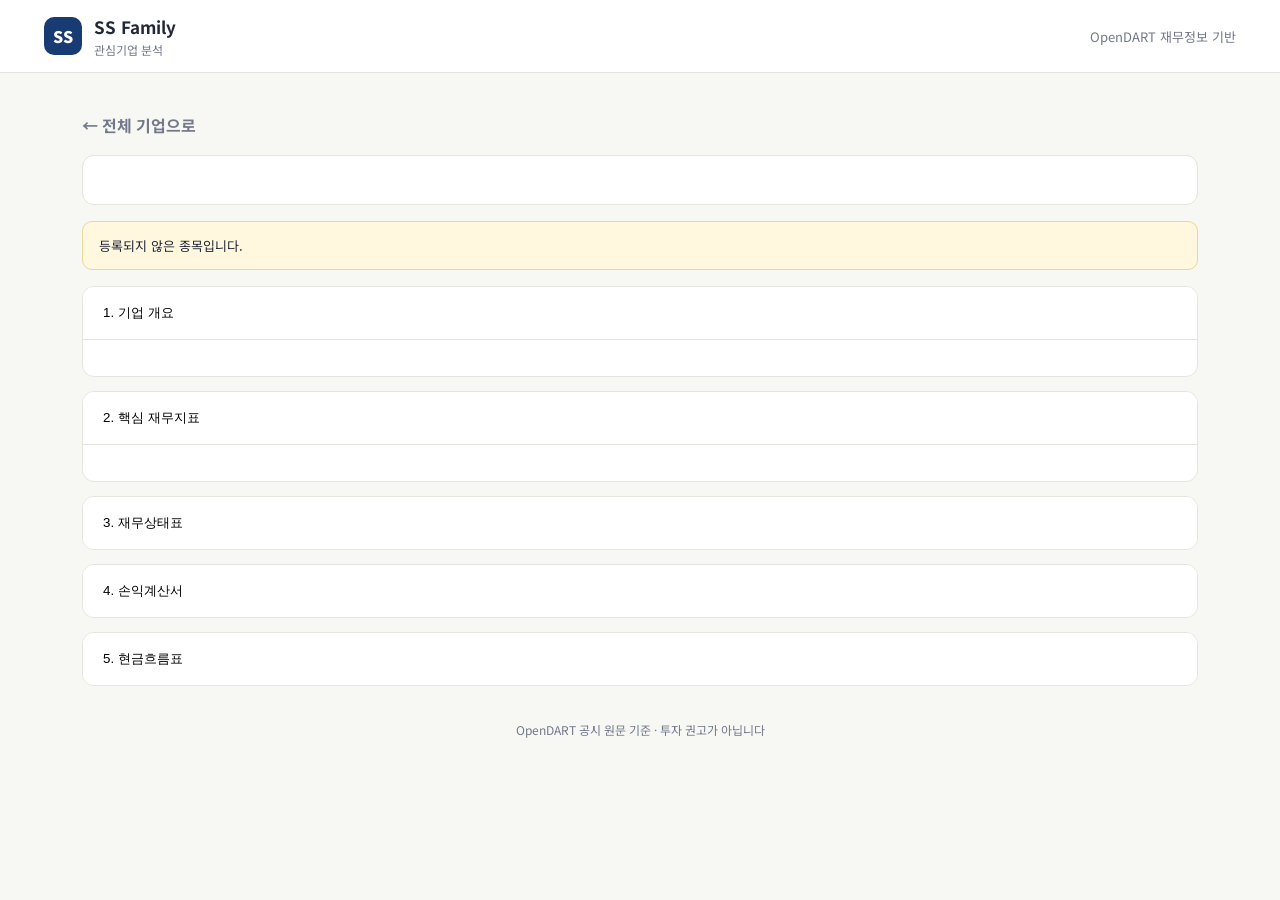
==== stock.html @ 983c9736 "SS Family 관심기업 분석 사이트 구축" ====
<!doctype html><html lang="ko"><head><meta charset="utf-8"><meta name="viewport" content="width=device-width,initial-scale=1"><title>기업 상세 | SS Family</title><link rel="preconnect" href="https://fonts.googleapis.com"><link href="https://fonts.googleapis.com/css2?family=Noto+Sans+KR:wght@400;500;700;800;900&display=swap" rel="stylesheet"><link rel="stylesheet" href="css/styles.css"></head><body><header><div class="brand"><div class="logo">SS</div><div><h1>SS Family</h1><p>관심기업 분석</p></div></div><div class="header-note">OpenDART 재무정보 기반</div></header><main><a class="back" href="index.html">← 전체 기업으로</a><section class="card stock-head" id="stockHead"></section><div id="status"></div><section class="card accordion open"><button>1. 기업 개요</button><div class="panel" id="companyPanel"></div></section><section class="card accordion open"><button>2. 핵심 재무지표</button><div class="panel" id="metricPanel"></div></section><section class="card accordion"><button>3. 재무상태표</button><div class="panel" id="balancePanel"></div></section><section class="card accordion"><button>4. 손익계산서</button><div class="panel" id="incomePanel"></div></section><section class="card accordion"><button>5. 현금흐름표</button><div class="panel" id="cashPanel"></div></section><p class="footer">OpenDART 공시 원문 기준 · 투자 권고가 아닙니다</p></main><script src="js/stock.js"></script></body></html>
---- css/styles.css ----
:root{--accent:#193b73;--accent-soft:#eaf0fa;--up:#c43b34;--down:#2865ad;--bg:#f7f7f4;--card:#fff;--border:#e5e5df;--text:#202737;--muted:#71798a;--radius:12px}*{box-sizing:border-box}body{margin:0;font-family:"Noto Sans KR",Arial,sans-serif;background:var(--bg);color:var(--text)}a{color:inherit;text-decoration:none}header{position:sticky;top:0;z-index:10;display:flex;justify-content:space-between;align-items:center;padding:14px 44px;background:#fff;border-bottom:1px solid var(--border)}.brand{display:flex;align-items:center;gap:12px}.logo{display:grid;place-items:center;width:38px;height:38px;border-radius:10px;background:var(--accent);color:#fff;font-weight:900}.brand h1{margin:0;font-size:17px}.brand p{margin:2px 0 0;font-size:12px;color:var(--muted)}.header-note{font-size:13px;color:var(--muted)}main{max-width:1180px;margin:auto;padding:40px 32px 70px}.hero h2{margin:0 0 8px;font-size:30px}.hero p{margin:0;color:var(--muted);line-height:1.7}.stats{display:grid;grid-template-columns:repeat(3,1fr);gap:14px;margin:26px 0}.card{background:var(--card);border:1px solid var(--border);border-radius:var(--radius)}.stat{padding:20px}.stat span{display:block;font-size:12px;color:var(--muted);margin-bottom:8px}.stat strong{font-size:25px}.toolbar{display:flex;justify-content:space-between;align-items:center;margin:24px 0 12px}.toolbar h3{margin:0}.filter{display:flex;gap:6px}.filter button{border:1px solid var(--border);background:#fff;border-radius:8px;padding:8px 12px;cursor:pointer}.filter button.active{background:var(--accent);border-color:var(--accent);color:#fff}.stock-table{overflow:hidden}.row{display:grid;grid-template-columns:70px 2fr 1.3fr 1fr 50px;align-items:center;min-height:66px;padding:0 18px;border-bottom:1px solid var(--border);cursor:pointer}.row:last-child{border-bottom:0}.row:hover{background:#fafbfe}.head{min-height:44px;background:#f1f2ef;color:var(--muted);font-size:12px;cursor:default}.name{font-weight:800}.code,.industry{font-size:13px;color:var(--muted)}.star{border:0;background:none;font-size:22px;color:#c5c5bc;cursor:pointer}.star.active{color:#e2a722}.back{display:inline-block;margin-bottom:18px;color:var(--muted);font-weight:700}.stock-head{padding:24px}.title-line{display:flex;align-items:center;gap:10px;flex-wrap:wrap}.title-line h2{margin:0;font-size:27px}.badge{padding:5px 10px;border-radius:7px;background:var(--accent-soft);color:var(--accent);font-size:12px;font-weight:700}.corp-meta{margin-top:10px;color:var(--muted);font-size:13px}.notice{padding:14px 16px;margin:16px 0;background:#fff8df;border:1px solid #ead795;border-radius:10px;font-size:13px}.accordion{margin-top:14px;overflow:hidden}.accordion button{width:100%;border:0;background:#fff;padding:17px 20px;text-align:left;font:700 15px inherit;cursor:pointer}.panel{display:none;padding:18px 20px;border-top:1px solid var(--border)}.accordion.open .panel{display:block}.metrics{display:grid;grid-template-columns:repeat(4,1fr);gap:10px}.metric{padding:13px;background:#f6f7f8;border-radius:9px}.metric span{display:block;font-size:11px;color:var(--muted);margin-bottom:5px}.metric strong{font-size:15px}.financial-table{width:100%;border-collapse:collapse;font-size:13px}.financial-table th,.financial-table td{padding:10px;border-bottom:1px solid var(--border);text-align:right}.financial-table th:first-child,.financial-table td:first-child{text-align:left}.empty{color:var(--muted);line-height:1.7}.footer{margin-top:35px;text-align:center;color:var(--muted);font-size:12px}@media(max-width:700px){header{padding:12px 18px}.header-note{display:none}main{padding:28px 16px}.stats{grid-template-columns:1fr}.row{grid-template-columns:42px 1.7fr 1fr 38px}.row .industry{display:none}.metrics{grid-template-columns:1fr 1fr}}
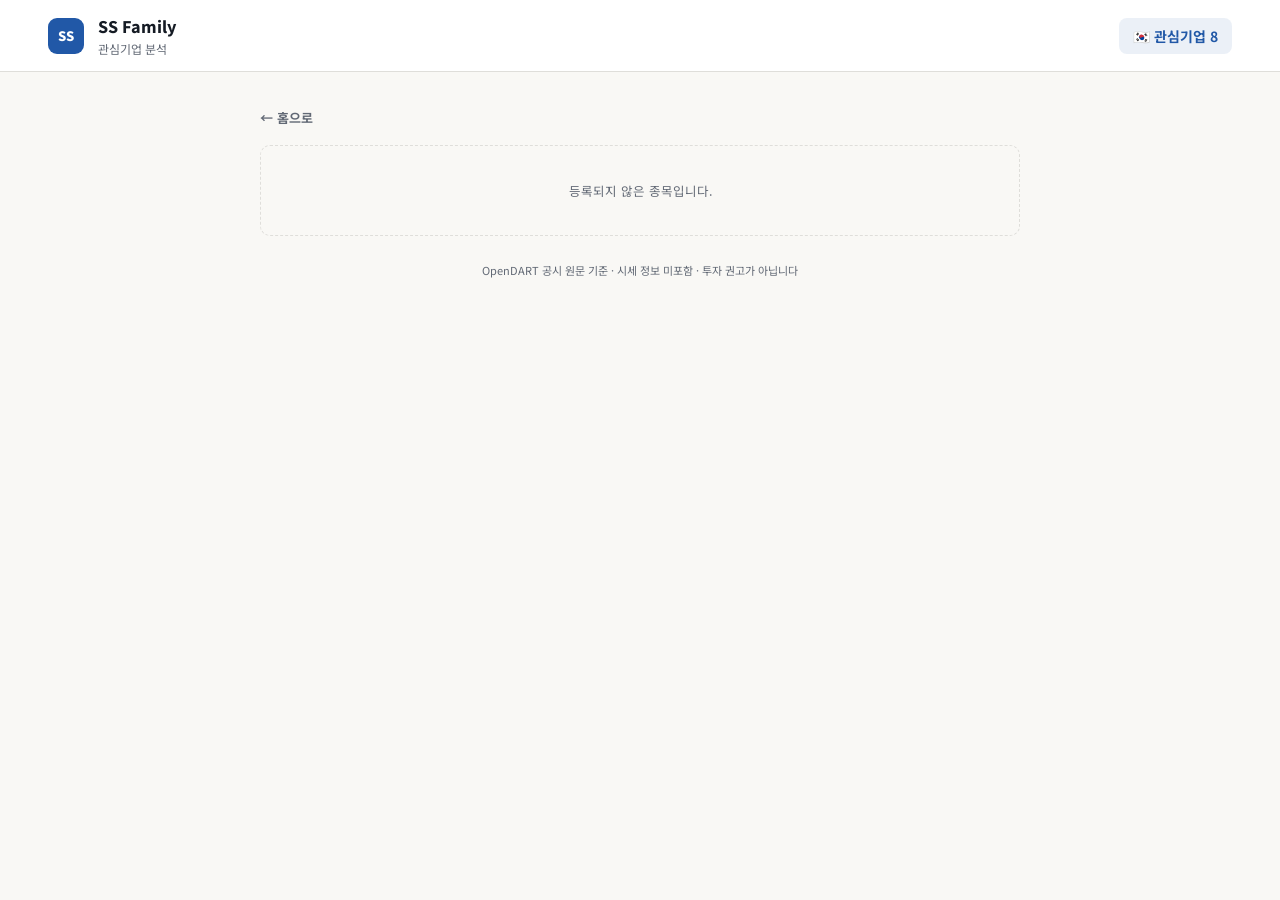
==== commit 275ab2f3: "Redesign stock pages and add consensus snapshots" ====
--- a/stock.html
+++ b/stock.html
@@ -1 +1 @@
-<!doctype html><html lang="ko"><head><meta charset="utf-8"><meta name="viewport" content="width=device-width,initial-scale=1"><title>기업 상세 | SS Family</title><link rel="preconnect" href="https://fonts.googleapis.com"><link href="https://fonts.googleapis.com/css2?family=Noto+Sans+KR:wght@400;500;700;800;900&display=swap" rel="stylesheet"><link rel="stylesheet" href="css/styles.css"></head><body><header><div class="brand"><div class="logo">SS</div><div><h1>SS Family</h1><p>관심기업 분석</p></div></div><div class="header-note">OpenDART 재무정보 기반</div></header><main><a class="back" href="index.html">← 전체 기업으로</a><section class="card stock-head" id="stockHead"></section><div id="status"></div><section class="card accordion open"><button>1. 기업 개요</button><div class="panel" id="companyPanel"></div></section><section class="card accordion open"><button>2. 핵심 재무지표</button><div class="panel" id="metricPanel"></div></section><section class="card accordion"><button>3. 재무상태표</button><div class="panel" id="balancePanel"></div></section><section class="card accordion"><button>4. 손익계산서</button><div class="panel" id="incomePanel"></div></section><section class="card accordion"><button>5. 현금흐름표</button><div class="panel" id="cashPanel"></div></section><p class="footer">OpenDART 공시 원문 기준 · 투자 권고가 아닙니다</p></main><script src="js/stock.js"></script></body></html>
+<!doctype html><html lang="ko"><head><meta charset="utf-8"><meta name="viewport" content="width=device-width,initial-scale=1"><title>기업 상세 | SS Family</title><link rel="preconnect" href="https://fonts.googleapis.com"><link href="https://fonts.googleapis.com/css2?family=Noto+Sans+KR:wght@400;500;700;800;900&display=swap" rel="stylesheet"><link rel="stylesheet" href="css/styles.css"></head><body><header><div class="header-brand"><div class="logo-badge">SS</div><div><h1>SS Family</h1><p>관심기업 분석</p></div></div><nav class="market-switch"><a class="market-switch-btn" href="index.html">🇰🇷 관심기업 8</a></nav></header><main class="detail-wrap"><a class="dp-back" href="index.html">← 홈으로</a><div id="detailRoot"></div><div class="dp-footer-note">OpenDART 공시 원문 기준 · 시세 정보 미포함 · 투자 권고가 아닙니다</div></main><script src="js/stock.js"></script></body></html>
--- a/css/styles.css
+++ b/css/styles.css
@@ -1 +1,4 @@
-:root{--accent:#193b73;--accent-soft:#eaf0fa;--up:#c43b34;--down:#2865ad;--bg:#f7f7f4;--card:#fff;--border:#e5e5df;--text:#202737;--muted:#71798a;--radius:12px}*{box-sizing:border-box}body{margin:0;font-family:"Noto Sans KR",Arial,sans-serif;background:var(--bg);color:var(--text)}a{color:inherit;text-decoration:none}header{position:sticky;top:0;z-index:10;display:flex;justify-content:space-between;align-items:center;padding:14px 44px;background:#fff;border-bottom:1px solid var(--border)}.brand{display:flex;align-items:center;gap:12px}.logo{display:grid;place-items:center;width:38px;height:38px;border-radius:10px;background:var(--accent);color:#fff;font-weight:900}.brand h1{margin:0;font-size:17px}.brand p{margin:2px 0 0;font-size:12px;color:var(--muted)}.header-note{font-size:13px;color:var(--muted)}main{max-width:1180px;margin:auto;padding:40px 32px 70px}.hero h2{margin:0 0 8px;font-size:30px}.hero p{margin:0;color:var(--muted);line-height:1.7}.stats{display:grid;grid-template-columns:repeat(3,1fr);gap:14px;margin:26px 0}.card{background:var(--card);border:1px solid var(--border);border-radius:var(--radius)}.stat{padding:20px}.stat span{display:block;font-size:12px;color:var(--muted);margin-bottom:8px}.stat strong{font-size:25px}.toolbar{display:flex;justify-content:space-between;align-items:center;margin:24px 0 12px}.toolbar h3{margin:0}.filter{display:flex;gap:6px}.filter button{border:1px solid var(--border);background:#fff;border-radius:8px;padding:8px 12px;cursor:pointer}.filter button.active{background:var(--accent);border-color:var(--accent);color:#fff}.stock-table{overflow:hidden}.row{display:grid;grid-template-columns:70px 2fr 1.3fr 1fr 50px;align-items:center;min-height:66px;padding:0 18px;border-bottom:1px solid var(--border);cursor:pointer}.row:last-child{border-bottom:0}.row:hover{background:#fafbfe}.head{min-height:44px;background:#f1f2ef;color:var(--muted);font-size:12px;cursor:default}.name{font-weight:800}.code,.industry{font-size:13px;color:var(--muted)}.star{border:0;background:none;font-size:22px;color:#c5c5bc;cursor:pointer}.star.active{color:#e2a722}.back{display:inline-block;margin-bottom:18px;color:var(--muted);font-weight:700}.stock-head{padding:24px}.title-line{display:flex;align-items:center;gap:10px;flex-wrap:wrap}.title-line h2{margin:0;font-size:27px}.badge{padding:5px 10px;border-radius:7px;background:var(--accent-soft);color:var(--accent);font-size:12px;font-weight:700}.corp-meta{margin-top:10px;color:var(--muted);font-size:13px}.notice{padding:14px 16px;margin:16px 0;background:#fff8df;border:1px solid #ead795;border-radius:10px;font-size:13px}.accordion{margin-top:14px;overflow:hidden}.accordion button{width:100%;border:0;background:#fff;padding:17px 20px;text-align:left;font:700 15px inherit;cursor:pointer}.panel{display:none;padding:18px 20px;border-top:1px solid var(--border)}.accordion.open .panel{display:block}.metrics{display:grid;grid-template-columns:repeat(4,1fr);gap:10px}.metric{padding:13px;background:#f6f7f8;border-radius:9px}.metric span{display:block;font-size:11px;color:var(--muted);margin-bottom:5px}.metric strong{font-size:15px}.financial-table{width:100%;border-collapse:collapse;font-size:13px}.financial-table th,.financial-table td{padding:10px;border-bottom:1px solid var(--border);text-align:right}.financial-table th:first-child,.financial-table td:first-child{text-align:left}.empty{color:var(--muted);line-height:1.7}.footer{margin-top:35px;text-align:center;color:var(--muted);font-size:12px}@media(max-width:700px){header{padding:12px 18px}.header-note{display:none}main{padding:28px 16px}.stats{grid-template-columns:1fr}.row{grid-template-columns:42px 1.7fr 1fr 38px}.row .industry{display:none}.metrics{grid-template-columns:1fr 1fr}}
+:root{--accent:oklch(0.47 0.14 258);--accent-dark:oklch(0.32 0.09 260);--accent-soft:oklch(0.47 0.14 258/.09);--up:oklch(0.56 .19 25);--down:oklch(.55 .16 240);--star:#d9a322;--bg:oklch(.98 .004 90);--card:#fff;--border:oklch(.9 .006 90);--border2:oklch(.94 .004 90);--text:oklch(.22 .02 260);--muted:oklch(.52 .02 260);--radius:12px}*{box-sizing:border-box}body{margin:0;font-family:'Noto Sans KR',Arial,sans-serif;background:var(--bg);color:var(--text)}a{color:inherit;text-decoration:none}button{font-family:inherit}header{position:sticky;top:0;z-index:10;display:flex;align-items:center;justify-content:space-between;gap:20px;min-height:72px;padding:12px 48px;background:#fff;border-bottom:1px solid var(--border);flex-wrap:wrap}.header-brand{display:flex;align-items:center;gap:14px}.logo-badge{display:grid;place-items:center;width:36px;height:36px;border-radius:9px;background:var(--accent);color:#fff;font-size:13px;font-weight:900}.header-brand h1{margin:0;font-size:16px;font-weight:800}.header-brand p{margin:2px 0 0;color:var(--muted);font-size:12px}.market-switch{display:flex;align-items:center;gap:12px;flex-wrap:wrap}.market-switch-btn{padding:8px 14px;border-radius:8px;background:var(--accent-soft);color:var(--accent);font-size:14px;font-weight:700}.fav-count{padding-left:16px;border-left:1px solid var(--border);color:var(--star);font-size:14px;font-weight:800}.page-wrap{max-width:1360px;margin:0 auto;padding:40px 48px 64px}.section-title{margin:0 0 6px;font-size:28px;font-weight:800}.data-note{margin:0;color:var(--muted);font-size:13px;line-height:1.7}.stat-grid{display:grid;grid-template-columns:repeat(4,1fr);gap:16px;margin:28px 0 36px}.stat-card{padding:22px 24px;background:#fff;border:1px solid var(--border);border-radius:var(--radius)}.stat-label{margin-bottom:10px;color:var(--muted);font-size:13px;font-weight:600}.stat-value{font-size:30px;font-weight:800}.stat-unit{font-size:14px;color:var(--muted)}.toolbar{display:flex;align-items:center;justify-content:space-between;gap:12px;margin-bottom:16px;flex-wrap:wrap}.view-toggle{display:flex;gap:4px;padding:4px;background:oklch(.95 .004 90);border-radius:10px}.view-btn{padding:9px 18px;border:0;border-radius:8px;background:transparent;color:var(--muted);font-size:14px;font-weight:700;cursor:pointer}.view-btn.active{background:#fff;color:var(--accent);box-shadow:0 1px 3px #00000014}.fav-only-label{display:flex;align-items:center;gap:8px;color:var(--muted);font-size:13px;font-weight:600;cursor:pointer}.rank-table,.industry-section{overflow:hidden;background:#fff;border:1px solid var(--border);border-radius:var(--radius)}.rank-table-head,.rank-row{display:grid;grid-template-columns:70px minmax(200px,2fr) minmax(150px,1.2fr) minmax(150px,1.3fr) 50px;align-items:center;gap:10px;padding:0 20px}.rank-table-head{min-height:46px;background:oklch(.96 .004 90);color:var(--muted);font-size:12px;font-weight:700}.rank-row{min-height:72px;border-top:1px solid var(--border2);cursor:pointer}.rank-row:hover,.sector-row:hover{background:oklch(.99 .003 258)}.rank-num{font-size:15px;font-weight:800}.stock-name{font-size:15px;font-weight:800}.stock-code{margin-top:3px;color:var(--muted);font-size:11px}.industry,.report-state{color:var(--muted);font-size:13px}.star-btn{border:0;background:none;color:oklch(.82 .008 90);font-size:22px;cursor:pointer}.star-btn.active{color:var(--star)}.industry-section{margin-bottom:16px}.industry-header{display:flex;justify-content:space-between;padding:17px 20px;background:oklch(.96 .004 90)}.industry-title{margin:0;font-size:16px}.industry-count{color:var(--muted);font-size:12px}.sector-row{display:flex;align-items:center;justify-content:space-between;min-height:64px;padding:0 20px;border-top:1px solid var(--border2);cursor:pointer}.sr-left{display:flex;align-items:center;gap:12px}.sr-report{color:var(--muted);font-size:12px}.empty-view{padding:50px;text-align:center;color:var(--muted);background:#fff;border:1px solid var(--border);border-radius:var(--radius)}footer{padding:24px;text-align:center;color:var(--muted);font-size:12px;border-top:1px solid var(--border)}
+/* detail page */
+.detail-wrap{max-width:800px;margin:0 auto;padding:32px 20px 64px}.dp-back{display:inline-flex;margin-bottom:18px;color:var(--muted);font-size:13px;font-weight:700}.dp-title-row{display:flex;align-items:center;gap:10px;margin-bottom:10px;flex-wrap:wrap}.dp-h1{margin:0;font-size:21px;font-weight:800}.dp-ticker{color:var(--muted);font-size:13px;font-weight:600}.dp-badge{padding:4px 10px;border-radius:6px;background:var(--accent-soft);color:var(--accent);font-size:12px;font-weight:700}.dp-price-row{display:flex;align-items:baseline;gap:14px;margin-bottom:18px;flex-wrap:wrap}.dp-price{font-size:36px;font-weight:800}.dp-chg{padding:5px 12px;border-radius:8px;background:oklch(.55 .16 240/.1);color:var(--down);font-size:13px;font-weight:700}.dp-date{color:var(--muted);font-size:13px}.dp-stats{display:grid;grid-template-columns:repeat(4,1fr);gap:1px;margin-bottom:20px;overflow:hidden;background:var(--border);border:1px solid var(--border);border-radius:12px}.dp-stat{padding:14px 16px;background:#fff}.dp-stat-l{margin-bottom:4px;color:var(--muted);font-size:11px}.dp-stat-v{font-size:14px;font-weight:700}.dp-summary{margin-bottom:28px;padding:16px 18px;background:var(--accent-soft);border:1px solid oklch(.47 .14 258/.18);border-radius:12px}.dp-summary-l{margin-bottom:5px;color:var(--accent);font-size:13px;font-weight:700}.dp-summary-b{font-size:13px;line-height:1.75}.dp-openclose{display:flex;justify-content:flex-end;gap:10px;margin-bottom:10px}.dp-openclose button{padding:0;border:0;background:none;font-size:12px;font-weight:700;cursor:pointer}.dp-openclose .op{color:var(--accent)}.dp-openclose .cl{color:var(--muted)}.dp-sep{color:var(--border)}.dp-acc{margin-bottom:12px;overflow:hidden;background:#fff;border:1px solid var(--border);border-radius:12px}.dp-acc-h{display:flex;align-items:center;justify-content:space-between;width:100%;padding:16px 20px;border:0;background:none;text-align:left;cursor:pointer}.dp-acc-h span:first-child{font-size:15px;font-weight:700}.dp-acc-chev{color:var(--muted);transition:transform .15s}.dp-acc.open .dp-acc-chev{transform:rotate(180deg)}.dp-acc-body{display:none;padding:16px 20px 22px;border-top:1px solid var(--border2)}.dp-acc.open .dp-acc-body{display:block}.dp-g2,.dp-thesis{display:grid;grid-template-columns:1fr 1fr;gap:24px}.dp-secl{margin-bottom:8px;color:var(--muted);font-size:12px;font-weight:700}.dp-row2{display:flex;align-items:center;justify-content:space-between;gap:14px;padding:7px 0;border-bottom:1px solid var(--border2);font-size:12.5px}.dp-row2 .l{color:oklch(.4 .02 260)}.dp-row2 .v{font-weight:700;text-align:right}.dp-row2 .v.up{color:var(--up)}.dp-row2 .v.dn{color:var(--down)}.dp-share4{display:grid;grid-template-columns:repeat(4,1fr);gap:10px;margin-bottom:18px}.dp-share{padding:12px;text-align:center;background:oklch(.97 .004 90);border-radius:10px}.dp-share-l{margin-bottom:5px;color:var(--muted);font-size:11px}.dp-share-v{font-size:15px;font-weight:800}.dp-share-s{margin-top:3px;color:var(--muted);font-size:10px}.dp-gauge{margin-bottom:16px}.dp-gauge-h{display:flex;justify-content:space-between;margin-bottom:5px;font-size:13px;font-weight:700}.dp-gauge-track{height:6px;margin-bottom:5px;background:oklch(.93 .004 90);border-radius:5px}.dp-gauge-fill{height:6px;background:var(--accent);border-radius:5px}.dp-gauge-note{color:var(--muted);font-size:11.5px;line-height:1.55}.dp-insight{padding:14px 16px;background:var(--accent-soft);border-radius:10px}.dp-insight-t{margin-bottom:4px;color:var(--accent);font-size:12.5px;font-weight:700}.dp-insight-b{font-size:12.5px;line-height:1.7}.dp-tl{position:relative;padding-left:22px}.dp-tl:before{position:absolute;top:4px;bottom:4px;left:5px;width:2px;background:var(--border);content:''}.dp-tl-item{position:relative;margin-bottom:18px}.dp-tl-dot{position:absolute;top:3px;left:-21px;width:10px;height:10px;background:var(--accent);border:2px solid #fff;border-radius:50%}.dp-tl-date{margin-bottom:3px;color:var(--muted);font-size:11px;font-weight:700}.dp-tl-title{margin-bottom:4px;font-size:13px;font-weight:700}.dp-tl-body{color:oklch(.45 .02 260);font-size:12px;line-height:1.65}.dp-thesis-t{margin-bottom:10px;font-size:13px;font-weight:800}.dp-thesis-t.bull,.dp-thesis-item.bull .dot{color:var(--up)}.dp-thesis-t.bear,.dp-thesis-item.bear .dot{color:var(--down)}.dp-thesis-item{display:flex;gap:7px;margin-bottom:8px;font-size:12.5px;line-height:1.5}.dp-cons-table{width:100%;border-collapse:collapse;font-size:12px}.dp-cons-table th,.dp-cons-table td{padding:9px;border-bottom:1px solid var(--border2)}.dp-placeholder{padding:34px 18px;text-align:center;background:oklch(.98 .004 90);border:1px dashed var(--border);border-radius:10px;color:var(--muted);font-size:12.5px;line-height:1.7}.dp-footer-note{margin-top:26px;text-align:center;color:var(--muted);font-size:11px}.financial-scroll{max-height:380px;overflow:auto}.financial-table{width:100%;border-collapse:collapse;font-size:12px}.financial-table th,.financial-table td{padding:9px 7px;border-bottom:1px solid var(--border2);text-align:right}.financial-table th:first-child,.financial-table td:first-child{text-align:left}.financial-table th{position:sticky;top:0;background:#fff;color:var(--muted)}
+@media(max-width:800px){header{padding:12px 20px}.page-wrap{padding:28px 18px 48px}.stat-grid{grid-template-columns:repeat(2,1fr)}.rank-table-head,.rank-row{grid-template-columns:45px minmax(130px,2fr) minmax(110px,1fr) 42px}.rank-table-head>*:nth-child(3),.rank-row>*:nth-child(3){display:none}.section-title{font-size:24px}.dp-g2,.dp-thesis{grid-template-columns:1fr}.dp-stats,.dp-share4{grid-template-columns:repeat(2,1fr)}.dp-price{font-size:30px}}@media(max-width:480px){.stat-grid{grid-template-columns:1fr}.market-switch-btn{display:none}.rank-table-head,.rank-row{padding:0 12px}.report-state{font-size:11px}}
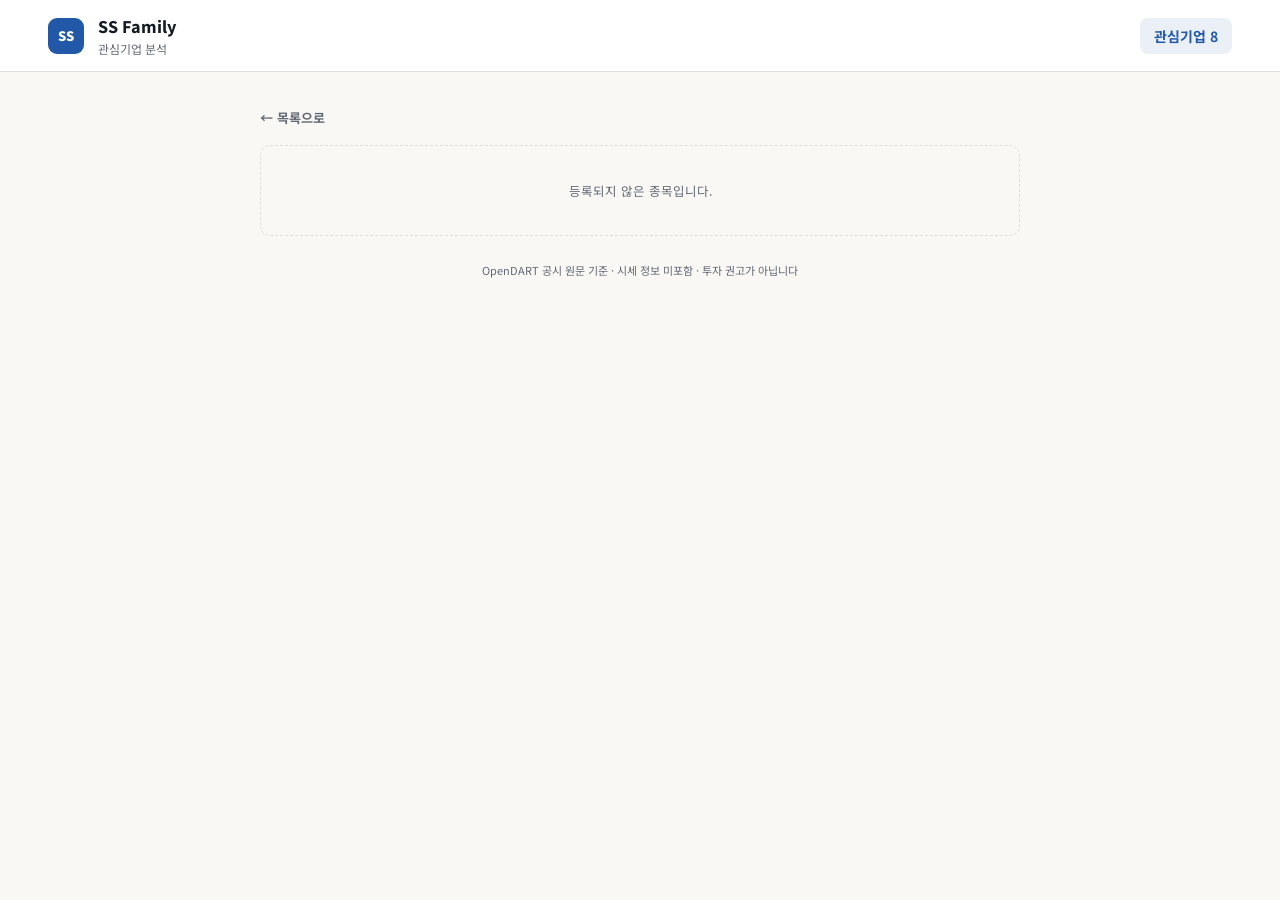
==== commit dbfd0d14: "Compact fundamental analysis summary" ====
--- a/stock.html
+++ b/stock.html
@@ -1 +1,17 @@
-<!doctype html><html lang="ko"><head><meta charset="utf-8"><meta name="viewport" content="width=device-width,initial-scale=1"><title>기업 상세 | SS Family</title><link rel="preconnect" href="https://fonts.googleapis.com"><link href="https://fonts.googleapis.com/css2?family=Noto+Sans+KR:wght@400;500;700;800;900&display=swap" rel="stylesheet"><link rel="stylesheet" href="css/styles.css"></head><body><header><div class="header-brand"><div class="logo-badge">SS</div><div><h1>SS Family</h1><p>관심기업 분석</p></div></div><nav class="market-switch"><a class="market-switch-btn" href="index.html">🇰🇷 관심기업 8</a></nav></header><main class="detail-wrap"><a class="dp-back" href="index.html">← 홈으로</a><div id="detailRoot"></div><div class="dp-footer-note">OpenDART 공시 원문 기준 · 시세 정보 미포함 · 투자 권고가 아닙니다</div></main><script src="js/stock.js"></script></body></html>
+<!doctype html>
+<html lang="ko">
+<head>
+  <meta charset="utf-8">
+  <meta name="viewport" content="width=device-width,initial-scale=1">
+  <title>기업 상세 | SS Family</title>
+  <link rel="preconnect" href="https://fonts.googleapis.com">
+  <link href="https://fonts.googleapis.com/css2?family=Noto+Sans+KR:wght@400;500;700;800;900&display=swap" rel="stylesheet">
+  <link rel="stylesheet" href="css/styles.css">
+  <link rel="stylesheet" href="css/fundamental-compact.css">
+</head>
+<body>
+  <header><div class="header-brand"><div class="logo-badge">SS</div><div><h1>SS Family</h1><p>관심기업 분석</p></div></div><nav class="market-switch"><a class="market-switch-btn" href="index.html">관심기업 8</a></nav></header>
+  <main class="detail-wrap"><a class="dp-back" href="index.html">← 목록으로</a><div id="detailRoot"></div><div class="dp-footer-note">OpenDART 공시 원문 기준 · 시세 정보 미포함 · 투자 권고가 아닙니다</div></main>
+  <script src="js/stock.js"></script>
+</body>
+</html>
--- a/css/styles.css
+++ b/css/styles.css
@@ -1,4 +1,6 @@
 :root{--accent:oklch(0.47 0.14 258);--accent-dark:oklch(0.32 0.09 260);--accent-soft:oklch(0.47 0.14 258/.09);--up:oklch(0.56 .19 25);--down:oklch(.55 .16 240);--star:#d9a322;--bg:oklch(.98 .004 90);--card:#fff;--border:oklch(.9 .006 90);--border2:oklch(.94 .004 90);--text:oklch(.22 .02 260);--muted:oklch(.52 .02 260);--radius:12px}*{box-sizing:border-box}body{margin:0;font-family:'Noto Sans KR',Arial,sans-serif;background:var(--bg);color:var(--text)}a{color:inherit;text-decoration:none}button{font-family:inherit}header{position:sticky;top:0;z-index:10;display:flex;align-items:center;justify-content:space-between;gap:20px;min-height:72px;padding:12px 48px;background:#fff;border-bottom:1px solid var(--border);flex-wrap:wrap}.header-brand{display:flex;align-items:center;gap:14px}.logo-badge{display:grid;place-items:center;width:36px;height:36px;border-radius:9px;background:var(--accent);color:#fff;font-size:13px;font-weight:900}.header-brand h1{margin:0;font-size:16px;font-weight:800}.header-brand p{margin:2px 0 0;color:var(--muted);font-size:12px}.market-switch{display:flex;align-items:center;gap:12px;flex-wrap:wrap}.market-switch-btn{padding:8px 14px;border-radius:8px;background:var(--accent-soft);color:var(--accent);font-size:14px;font-weight:700}.fav-count{padding-left:16px;border-left:1px solid var(--border);color:var(--star);font-size:14px;font-weight:800}.page-wrap{max-width:1360px;margin:0 auto;padding:40px 48px 64px}.section-title{margin:0 0 6px;font-size:28px;font-weight:800}.data-note{margin:0;color:var(--muted);font-size:13px;line-height:1.7}.stat-grid{display:grid;grid-template-columns:repeat(4,1fr);gap:16px;margin:28px 0 36px}.stat-card{padding:22px 24px;background:#fff;border:1px solid var(--border);border-radius:var(--radius)}.stat-label{margin-bottom:10px;color:var(--muted);font-size:13px;font-weight:600}.stat-value{font-size:30px;font-weight:800}.stat-unit{font-size:14px;color:var(--muted)}.toolbar{display:flex;align-items:center;justify-content:space-between;gap:12px;margin-bottom:16px;flex-wrap:wrap}.view-toggle{display:flex;gap:4px;padding:4px;background:oklch(.95 .004 90);border-radius:10px}.view-btn{padding:9px 18px;border:0;border-radius:8px;background:transparent;color:var(--muted);font-size:14px;font-weight:700;cursor:pointer}.view-btn.active{background:#fff;color:var(--accent);box-shadow:0 1px 3px #00000014}.fav-only-label{display:flex;align-items:center;gap:8px;color:var(--muted);font-size:13px;font-weight:600;cursor:pointer}.rank-table,.industry-section{overflow:hidden;background:#fff;border:1px solid var(--border);border-radius:var(--radius)}.rank-table-head,.rank-row{display:grid;grid-template-columns:70px minmax(200px,2fr) minmax(150px,1.2fr) minmax(150px,1.3fr) 50px;align-items:center;gap:10px;padding:0 20px}.rank-table-head{min-height:46px;background:oklch(.96 .004 90);color:var(--muted);font-size:12px;font-weight:700}.rank-row{min-height:72px;border-top:1px solid var(--border2);cursor:pointer}.rank-row:hover,.sector-row:hover{background:oklch(.99 .003 258)}.rank-num{font-size:15px;font-weight:800}.stock-name{font-size:15px;font-weight:800}.stock-code{margin-top:3px;color:var(--muted);font-size:11px}.industry,.report-state{color:var(--muted);font-size:13px}.star-btn{border:0;background:none;color:oklch(.82 .008 90);font-size:22px;cursor:pointer}.star-btn.active{color:var(--star)}.industry-section{margin-bottom:16px}.industry-header{display:flex;justify-content:space-between;padding:17px 20px;background:oklch(.96 .004 90)}.industry-title{margin:0;font-size:16px}.industry-count{color:var(--muted);font-size:12px}.sector-row{display:flex;align-items:center;justify-content:space-between;min-height:64px;padding:0 20px;border-top:1px solid var(--border2);cursor:pointer}.sr-left{display:flex;align-items:center;gap:12px}.sr-report{color:var(--muted);font-size:12px}.empty-view{padding:50px;text-align:center;color:var(--muted);background:#fff;border:1px solid var(--border);border-radius:var(--radius)}footer{padding:24px;text-align:center;color:var(--muted);font-size:12px;border-top:1px solid var(--border)}
 /* detail page */
-.detail-wrap{max-width:800px;margin:0 auto;padding:32px 20px 64px}.dp-back{display:inline-flex;margin-bottom:18px;color:var(--muted);font-size:13px;font-weight:700}.dp-title-row{display:flex;align-items:center;gap:10px;margin-bottom:10px;flex-wrap:wrap}.dp-h1{margin:0;font-size:21px;font-weight:800}.dp-ticker{color:var(--muted);font-size:13px;font-weight:600}.dp-badge{padding:4px 10px;border-radius:6px;background:var(--accent-soft);color:var(--accent);font-size:12px;font-weight:700}.dp-price-row{display:flex;align-items:baseline;gap:14px;margin-bottom:18px;flex-wrap:wrap}.dp-price{font-size:36px;font-weight:800}.dp-chg{padding:5px 12px;border-radius:8px;background:oklch(.55 .16 240/.1);color:var(--down);font-size:13px;font-weight:700}.dp-date{color:var(--muted);font-size:13px}.dp-stats{display:grid;grid-template-columns:repeat(4,1fr);gap:1px;margin-bottom:20px;overflow:hidden;background:var(--border);border:1px solid var(--border);border-radius:12px}.dp-stat{padding:14px 16px;background:#fff}.dp-stat-l{margin-bottom:4px;color:var(--muted);font-size:11px}.dp-stat-v{font-size:14px;font-weight:700}.dp-summary{margin-bottom:28px;padding:16px 18px;background:var(--accent-soft);border:1px solid oklch(.47 .14 258/.18);border-radius:12px}.dp-summary-l{margin-bottom:5px;color:var(--accent);font-size:13px;font-weight:700}.dp-summary-b{font-size:13px;line-height:1.75}.dp-openclose{display:flex;justify-content:flex-end;gap:10px;margin-bottom:10px}.dp-openclose button{padding:0;border:0;background:none;font-size:12px;font-weight:700;cursor:pointer}.dp-openclose .op{color:var(--accent)}.dp-openclose .cl{color:var(--muted)}.dp-sep{color:var(--border)}.dp-acc{margin-bottom:12px;overflow:hidden;background:#fff;border:1px solid var(--border);border-radius:12px}.dp-acc-h{display:flex;align-items:center;justify-content:space-between;width:100%;padding:16px 20px;border:0;background:none;text-align:left;cursor:pointer}.dp-acc-h span:first-child{font-size:15px;font-weight:700}.dp-acc-chev{color:var(--muted);transition:transform .15s}.dp-acc.open .dp-acc-chev{transform:rotate(180deg)}.dp-acc-body{display:none;padding:16px 20px 22px;border-top:1px solid var(--border2)}.dp-acc.open .dp-acc-body{display:block}.dp-g2,.dp-thesis{display:grid;grid-template-columns:1fr 1fr;gap:24px}.dp-secl{margin-bottom:8px;color:var(--muted);font-size:12px;font-weight:700}.dp-row2{display:flex;align-items:center;justify-content:space-between;gap:14px;padding:7px 0;border-bottom:1px solid var(--border2);font-size:12.5px}.dp-row2 .l{color:oklch(.4 .02 260)}.dp-row2 .v{font-weight:700;text-align:right}.dp-row2 .v.up{color:var(--up)}.dp-row2 .v.dn{color:var(--down)}.dp-share4{display:grid;grid-template-columns:repeat(4,1fr);gap:10px;margin-bottom:18px}.dp-share{padding:12px;text-align:center;background:oklch(.97 .004 90);border-radius:10px}.dp-share-l{margin-bottom:5px;color:var(--muted);font-size:11px}.dp-share-v{font-size:15px;font-weight:800}.dp-share-s{margin-top:3px;color:var(--muted);font-size:10px}.dp-gauge{margin-bottom:16px}.dp-gauge-h{display:flex;justify-content:space-between;margin-bottom:5px;font-size:13px;font-weight:700}.dp-gauge-track{height:6px;margin-bottom:5px;background:oklch(.93 .004 90);border-radius:5px}.dp-gauge-fill{height:6px;background:var(--accent);border-radius:5px}.dp-gauge-note{color:var(--muted);font-size:11.5px;line-height:1.55}.dp-insight{padding:14px 16px;background:var(--accent-soft);border-radius:10px}.dp-insight-t{margin-bottom:4px;color:var(--accent);font-size:12.5px;font-weight:700}.dp-insight-b{font-size:12.5px;line-height:1.7}.dp-tl{position:relative;padding-left:22px}.dp-tl:before{position:absolute;top:4px;bottom:4px;left:5px;width:2px;background:var(--border);content:''}.dp-tl-item{position:relative;margin-bottom:18px}.dp-tl-dot{position:absolute;top:3px;left:-21px;width:10px;height:10px;background:var(--accent);border:2px solid #fff;border-radius:50%}.dp-tl-date{margin-bottom:3px;color:var(--muted);font-size:11px;font-weight:700}.dp-tl-title{margin-bottom:4px;font-size:13px;font-weight:700}.dp-tl-body{color:oklch(.45 .02 260);font-size:12px;line-height:1.65}.dp-thesis-t{margin-bottom:10px;font-size:13px;font-weight:800}.dp-thesis-t.bull,.dp-thesis-item.bull .dot{color:var(--up)}.dp-thesis-t.bear,.dp-thesis-item.bear .dot{color:var(--down)}.dp-thesis-item{display:flex;gap:7px;margin-bottom:8px;font-size:12.5px;line-height:1.5}.dp-cons-table{width:100%;border-collapse:collapse;font-size:12px}.dp-cons-table th,.dp-cons-table td{padding:9px;border-bottom:1px solid var(--border2)}.dp-placeholder{padding:34px 18px;text-align:center;background:oklch(.98 .004 90);border:1px dashed var(--border);border-radius:10px;color:var(--muted);font-size:12.5px;line-height:1.7}.dp-footer-note{margin-top:26px;text-align:center;color:var(--muted);font-size:11px}.financial-scroll{max-height:380px;overflow:auto}.financial-table{width:100%;border-collapse:collapse;font-size:12px}.financial-table th,.financial-table td{padding:9px 7px;border-bottom:1px solid var(--border2);text-align:right}.financial-table th:first-child,.financial-table td:first-child{text-align:left}.financial-table th{position:sticky;top:0;background:#fff;color:var(--muted)}
-@media(max-width:800px){header{padding:12px 20px}.page-wrap{padding:28px 18px 48px}.stat-grid{grid-template-columns:repeat(2,1fr)}.rank-table-head,.rank-row{grid-template-columns:45px minmax(130px,2fr) minmax(110px,1fr) 42px}.rank-table-head>*:nth-child(3),.rank-row>*:nth-child(3){display:none}.section-title{font-size:24px}.dp-g2,.dp-thesis{grid-template-columns:1fr}.dp-stats,.dp-share4{grid-template-columns:repeat(2,1fr)}.dp-price{font-size:30px}}@media(max-width:480px){.stat-grid{grid-template-columns:1fr}.market-switch-btn{display:none}.rank-table-head,.rank-row{padding:0 12px}.report-state{font-size:11px}}
+.detail-wrap{max-width:800px;margin:0 auto;padding:32px 20px 64px}.dp-back{display:inline-flex;margin-bottom:18px;color:var(--muted);font-size:13px;font-weight:700}.dp-title-row{display:flex;align-items:center;gap:10px;margin-bottom:10px;flex-wrap:wrap}.dp-h1{margin:0;font-size:21px;font-weight:800}.dp-ticker{color:var(--muted);font-size:13px;font-weight:600}.dp-badge{padding:4px 10px;border-radius:6px;background:var(--accent-soft);color:var(--accent);font-size:12px;font-weight:700}.dp-price-row{display:flex;align-items:baseline;gap:14px;margin-bottom:18px;flex-wrap:wrap}.dp-price{font-size:36px;font-weight:800}.dp-chg{padding:5px 12px;border-radius:8px;background:oklch(.55 .16 240/.1);color:var(--down);font-size:13px;font-weight:700}.dp-date{color:var(--muted);font-size:13px}.dp-stats{display:grid;grid-template-columns:repeat(4,1fr);gap:1px;margin-bottom:20px;overflow:hidden;background:var(--border);border:1px solid var(--border);border-radius:12px}.dp-stat{padding:14px 16px;background:#fff}.dp-stat-l{margin-bottom:4px;color:var(--muted);font-size:11px}.dp-stat-v{font-size:14px;font-weight:700}.dp-summary{margin-bottom:28px;padding:16px 18px;background:var(--accent-soft);border:1px solid oklch(.47 .14 258/.18);border-radius:12px}.dp-summary-l{margin-bottom:5px;color:var(--accent);font-size:13px;font-weight:700}.dp-summary-b{font-size:13px;line-height:1.75}.dp-openclose{display:flex;justify-content:flex-end;gap:10px;margin-bottom:10px}.dp-openclose button{padding:0;border:0;background:none;font-size:12px;font-weight:700;cursor:pointer}.dp-openclose .op{color:var(--accent)}.dp-openclose .cl{color:var(--muted)}.dp-sep{color:var(--border)}.dp-acc{margin-bottom:12px;overflow:hidden;background:#fff;border:1px solid var(--border);border-radius:12px}.dp-acc-h{display:flex;align-items:center;justify-content:space-between;width:100%;padding:16px 20px;border:0;background:none;text-align:left;cursor:pointer}.dp-acc-h span:first-child{font-size:15px;font-weight:700}.dp-acc-chev{color:var(--muted);transition:transform .15s}.dp-acc.open .dp-acc-chev{transform:rotate(180deg)}.dp-acc-body{display:none;padding:16px 20px 22px;border-top:1px solid var(--border2)}.dp-acc.open .dp-acc-body{display:block}.dp-g2,.dp-thesis{display:grid;grid-template-columns:1fr 1fr;gap:24px}.thesis-grid3{display:grid;grid-template-columns:repeat(3,1fr);gap:20px}.dp-secl{margin-bottom:8px;color:var(--muted);font-size:12px;font-weight:700}.dp-row2{display:flex;align-items:center;justify-content:space-between;gap:14px;padding:7px 0;border-bottom:1px solid var(--border2);font-size:12.5px}.dp-row2 .l{color:oklch(.4 .02 260)}.dp-row2 .v{font-weight:700;text-align:right}.dp-row2 .v.up{color:var(--up)}.dp-row2 .v.dn{color:var(--down)}.dp-share4{display:grid;grid-template-columns:repeat(4,1fr);gap:10px;margin-bottom:18px}.dp-share{padding:12px;text-align:center;background:oklch(.97 .004 90);border-radius:10px}.dp-share-l{margin-bottom:5px;color:var(--muted);font-size:11px}.dp-share-v{font-size:15px;font-weight:800}.dp-share-s{margin-top:3px;color:var(--muted);font-size:10px}.dp-gauge{margin-bottom:16px}.dp-gauge-h{display:flex;justify-content:space-between;margin-bottom:5px;font-size:13px;font-weight:700}.dp-gauge-track{height:6px;margin-bottom:5px;background:oklch(.93 .004 90);border-radius:5px}.dp-gauge-fill{height:6px;background:var(--accent);border-radius:5px}.dp-gauge-note{color:var(--muted);font-size:11.5px;line-height:1.55}.dp-insight{padding:14px 16px;background:var(--accent-soft);border-radius:10px}.dp-insight-t{margin-bottom:4px;color:var(--accent);font-size:12.5px;font-weight:700}.dp-insight-b{font-size:12.5px;line-height:1.7}.dp-tl{position:relative;padding-left:22px}.dp-tl:before{position:absolute;top:4px;bottom:4px;left:5px;width:2px;background:var(--border);content:''}.dp-tl-item{position:relative;margin-bottom:18px}.dp-tl-dot{position:absolute;top:3px;left:-21px;width:10px;height:10px;background:var(--accent);border:2px solid #fff;border-radius:50%}.dp-tl-date{margin-bottom:3px;color:var(--muted);font-size:11px;font-weight:700}.dp-tl-title{margin-bottom:4px;font-size:13px;font-weight:700}.dp-tl-body{color:oklch(.45 .02 260);font-size:12px;line-height:1.65}.dp-thesis-t{margin-bottom:10px;font-size:13px;font-weight:800}.dp-thesis-t.bull,.dp-thesis-item.bull .dot{color:var(--up)}.dp-thesis-t.watch,.dp-thesis-item.watch .dot{color:var(--star)}.dp-thesis-t.bear,.dp-thesis-item.bear .dot{color:var(--down)}.dp-thesis-item{display:flex;gap:7px;margin-bottom:8px;font-size:12.5px;line-height:1.5}.dp-cons-table{width:100%;border-collapse:collapse;font-size:12px}.dp-cons-table th,.dp-cons-table td{padding:9px;border-bottom:1px solid var(--border2)}.dp-placeholder{padding:34px 18px;text-align:center;background:oklch(.98 .004 90);border:1px dashed var(--border);border-radius:10px;color:var(--muted);font-size:12.5px;line-height:1.7}.dp-footer-note{margin-top:26px;text-align:center;color:var(--muted);font-size:11px}.financial-scroll{max-height:380px;overflow:auto}.financial-table{width:100%;border-collapse:collapse;font-size:12px}.financial-table th,.financial-table td{padding:9px 7px;border-bottom:1px solid var(--border2);text-align:right}.financial-table th:first-child,.financial-table td:first-child{text-align:left}.financial-table th{position:sticky;top:0;background:#fff;color:var(--muted)}
+.market-chart{display:block;width:100%;height:230px;padding:12px 4px;color:var(--accent);overflow:visible;background:linear-gradient(to bottom,oklch(.99 .003 258),oklch(.97 .006 258));border:1px solid var(--border2);border-radius:10px}
+.news-link{display:flex;justify-content:space-between;gap:12px;padding:8px 0;border-bottom:1px solid var(--border2);color:var(--text)}.news-link:hover{color:var(--accent)}.news-link span{font-weight:600}.news-link small{flex:0 0 auto;color:var(--muted)}
+@media(max-width:800px){header{padding:12px 20px}.page-wrap{padding:28px 18px 48px}.stat-grid{grid-template-columns:repeat(2,1fr)}.rank-table-head,.rank-row{grid-template-columns:45px minmax(130px,2fr) minmax(110px,1fr) 42px}.rank-table-head>*:nth-child(3),.rank-row>*:nth-child(3){display:none}.section-title{font-size:24px}.dp-g2,.dp-thesis,.thesis-grid3{grid-template-columns:1fr}.dp-stats,.dp-share4{grid-template-columns:repeat(2,1fr)}.dp-price{font-size:30px}}@media(max-width:480px){.stat-grid{grid-template-columns:1fr}.market-switch-btn{display:none}.rank-table-head,.rank-row{padding:0 12px}.report-state{font-size:11px}}
--- a/css/fundamental-compact.css
+++ b/css/fundamental-compact.css
@@ -0,0 +1,12 @@
+.fund-compact{display:grid;grid-template-columns:repeat(4,1fr);gap:10px;margin-bottom:18px}
+.fund-signal{padding:15px;background:#fff;border:1px solid var(--border2);border-top:3px solid var(--border);border-radius:10px}
+.fund-signal.good{border-top-color:var(--up)}
+.fund-signal.bad{border-top-color:var(--down)}
+.fund-signal-top{display:flex;align-items:center;justify-content:space-between;gap:8px;margin-bottom:7px;font-size:12px;color:var(--muted)}
+.fund-signal-top strong{font-size:17px;color:var(--text)}
+.fund-signal p{margin:0;font-size:11px;line-height:1.55;color:var(--muted)}
+.fund-brief{margin-bottom:16px}
+.fund-point{position:relative;margin-bottom:9px;padding-left:13px;font-size:12.5px;line-height:1.6}
+.fund-point:before{position:absolute;left:0;color:var(--accent);content:'•'}
+@media(max-width:800px){.fund-compact{grid-template-columns:repeat(2,1fr)}}
+@media(max-width:480px){.fund-compact{grid-template-columns:1fr}}
